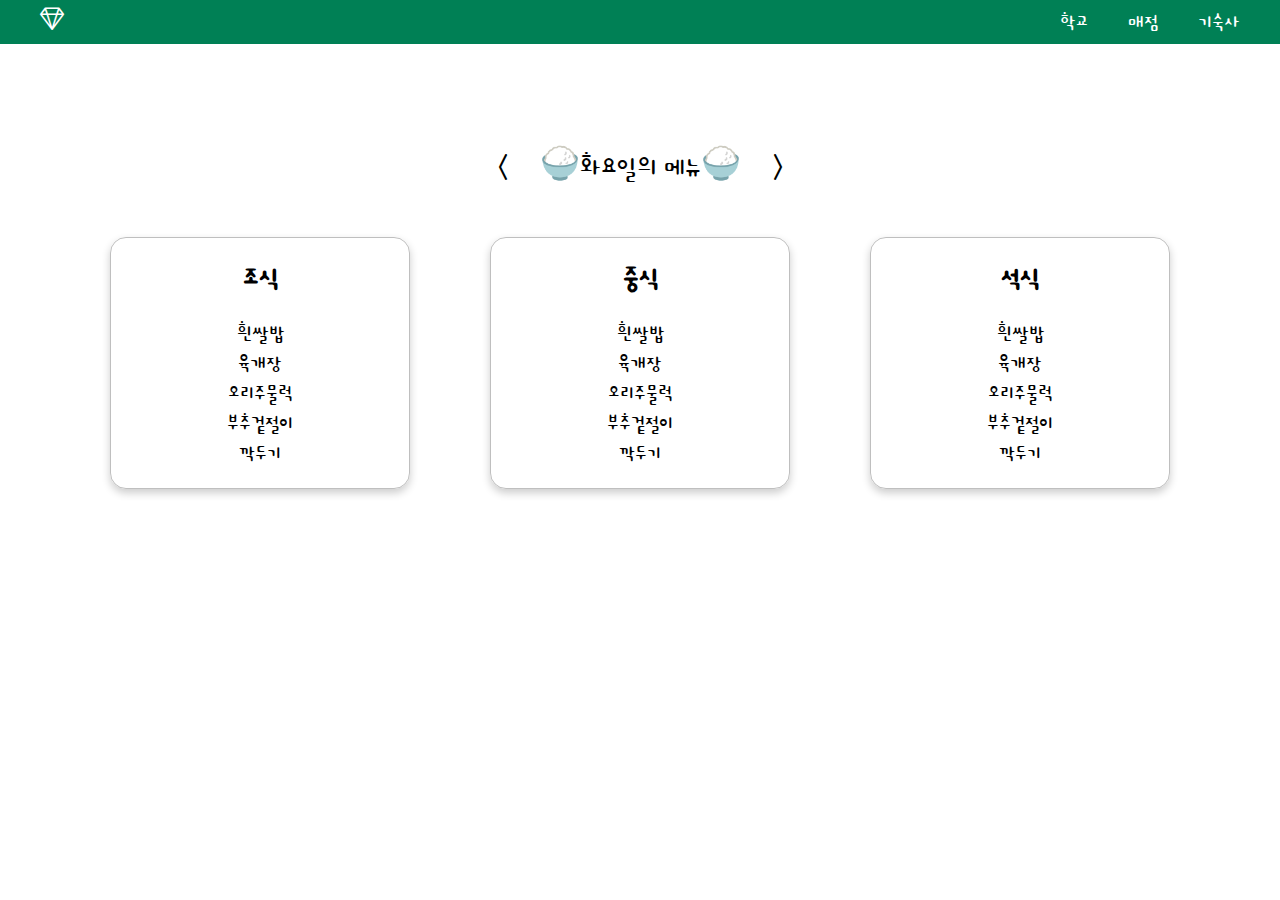
==== 240513_nav/index.html @ 40e3056d "school-food-title 표시하기, 이전/다음날 버튼 동작하기" ====
<!DOCTYPE html>
<html lang="en">
<head>
    <meta charset="UTF-8">
    <meta name="viewport" content="width=device-width, initial-scale=1.0">
    <title>navbar</title>
    <link rel="stylesheet" href="https://cdn.jsdelivr.net/npm/bootstrap-icons@1.11.3/font/bootstrap-icons.min.css">
    <link rel="stylesheet" href="css/reset.css">
    <link rel="stylesheet" href="css/nav.css">
    <link rel="stylesheet" href="css/school-food.css">
</head>
<body>
    <header>
        <nav class="nav container">
            <!-- 로고 -->
            <a href="/" class="nav-logo">
                <i class="bi bi-gem"></i>
            </a>

            <!-- 학교, 매점, 기숙사 -->
            <ul class="nav-list">
                <li class="nav-item"><a href="" class="nav-link">학교</a></li>
                <li class="nav-item"><a href="" class="nav-link">매점</a></li>
                <li class="nav-item"><a href="" class="nav-link">기숙사</a></li>
            </ul>
            <!-- 햄버거 메뉴 or 닫기 버튼 -->
            <div class="nav-toggle" id="nav-toggle">
                <i class="bi bi-list"></i>
                <!-- <i class="bi bi-x-lg"></i> -->
            </div>
        </nav>
    </header>
    <main id="school-food" class="container">
        <section class="button-container">
            <button class="btn prev-date" onclick="changeDate(-1)">
                <i class="bi bi-chevron-compact-left"></i>
            </button>
            <header class="school-food-title">🍚화요일의 메뉴🍚</header>
            <button class="btn next-date" onclick="changeDate(1)">
                <i class="bi bi-chevron-compact-right"></i>
            </button>
        </section>
        <section class="menu-container">
            <article class="school-food-menu">
                <h2 class="title">조식</h2>
                <ul class="menu breakfast">
                    <li class="menu-food">흰쌀밥</li>
                    <li class="menu-food">육개장</li>
                    <li class="menu-food">오리주물럭</li>
                    <li class="menu-food">부추겉절이</li>
                    <li class="menu-food">깍두기</li>
                </ul>
            </article>
            <article class="school-food-menu">
                <h2 class="title">중식</h2>
                <ul class="menu lunch">
                    <li class="menu-food">흰쌀밥</li>
                    <li class="menu-food">육개장</li>
                    <li class="menu-food">오리주물럭</li>
                    <li class="menu-food">부추겉절이</li>
                    <li class="menu-food">깍두기</li>
                </ul>
            </article>
            <article class="school-food-menu">
                <h2 class="title">석식</h2>
                <ul class="menu dinner">
                    <li class="menu-food">흰쌀밥</li>
                    <li class="menu-food">육개장</li>
                    <li class="menu-food">오리주물럭</li>
                    <li class="menu-food">부추겉절이</li>
                    <li class="menu-food">깍두기</li>
                </ul>
            </article>
        </section>
    </main>
    <!-- <img src="https://pbs.twimg.com/media/GNXO7Cxa0AADrrU?format=jpg&name=large" alt=""> -->
    <script src="js/nav.js"></script>
    <script src="js/school-food.js"></script>
</body>
</html>
---- 240513_nav/css/nav.css ----
@import url('https://fonts.googleapis.com/css2?family=Cute+Font&display=swap');

/* css Variables 변수 */
:root{
    /* color */
    --primary-color: hsl(160, 100%, 25%);       /* H: 컬러, S: 채도, L: 밝기 */
    --secondary-color: hsl(339, 77%, 59%);
    --third-color: hsl(160, 100%, 30%);
    --body-color: #fff;
    /* font */
    --body-font: "Cute Font", sans-serif;         /* 큐트폰트 문제시 고딕이 대신 나옴 */
    --h1-font-size: 2rem;                         /* 크롬 > 설정 > 글자 크기: 중간(기본값)일 때, 대문자 M의 너비(16px) = 1rem */
    --h2-font-size: 1.5rem;
    --h3-font-size: 1.25rem;
    --normal-font-size: 1rem;
    --small-font-size: 0.8rem;
    --smaller-font-size: 0.6rem;
    /* font weight */
    --font-thin: 200;
    --font-regular: 400;
    --font-bold: 700;
    /* z-index */
    --z-index: 100;
    /* nav */
    --nav-height: 44px;
}
body{
    background-color: var(--body-color);
    font-family: var(--body-font);
}
body>header{
    position: fixed;            /* 스크롤 해도 이 위치에 고정 */
    top: 0;
    right: 0;
    left: 0;
}
nav{
    height: var(--nav-height);
    background-color: var(--primary-color);
}
.nav.container{
    display: flex;      /* 기본값: 가로로 배치 */
    justify-content: space-between;     /* 메인축으로 양쪽정렬 */
    align-items: center;        /* 교차축으로 가운데 정렬 */
    padding: 0 40px;
    color: #fff;
    font-size: var(--h2-font-size);
}
.nav-list{
    display: flex;
    align-items: center;
    column-gap: 40px;
    transition: 0.4s ease-in-out;
}
.nav-logo{
    color: #fff;
}
.nav-link{
    color: #fff;
}
.nav-toggle{
    display: none;
}


/* mobile */
@media screen and (max-width: 600px) {
    .nav.container{
        padding: 0 20px;        /* shrink left/right padding 좌우 여백 좀 줄이자 */
    }
    .nav-list{
        position: absolute;     /* 위치를 다른 곳에 있게 해줌 */
        top: calc(var(--nav-height) - 144px);       /* calc(수치 연산자 수치) */
        right: 0;
        left: 0;
        flex-direction: column;
        background-color: hsla(200, 100%, 25%, 0.6);
        z-index: -1;    /* nav 뒤로 보내자 */
        backdrop-filter: blur(8px);     /* 뒷배경 뿌옇게 */
    }
    .nav-item{
        padding: 0.5rem 1rem;       /* 위/아래 = 8px 왼/오른 = 16px */
        border-bottom: 2px solid white;     /* 링크의 밑줄 */
        text-align: center;
        width: 100%;        /* 메뉴 아이템 너비를 넓히자 */
    }
    .nav-link{
        display: block;     /* 넓어진 메뉴 아이템 너비 다 차지하자 */
    }
    .nav-toggle{
        display: block;     /* 햄버거 메뉴 보이자 */
    }

    .show-menu{
        top:var(--nav-height);
    }
}
---- 240513_nav/css/school-food.css ----
#school-food{
    flex-direction: column;
    display: flex;
    align-items: center;
    margin-top: calc(var(--nav-height) + 100px);
}

.button-container{
    display: flex;
    align-items: flex-end;
    column-gap: 20px;
    font-size: var(--h1-font-size);
    margin-bottom: 50px;
}

.prev-date,
.next-date{
    font-size: var(--h1-font-size);
    background-color: transparent;      /* 배경색깔 투명화 */
    border: none;
    cursor: pointer;                    /* 마우스 포인터 */
}

.menu-container{
    width: 100%;
    padding: 0 100px;
    display: flex;
    flex-wrap: wrap;
    justify-content: center;
    column-gap: 80px;
    row-gap: 40px;
}

.school-food-menu{
    max-width: 300px;
    padding: 20px;
    flex: 1 0 200px;                /* grow = 여백 키워주기, shrink = 아이템 크기를 줄여주고 여백 키우기, basis = 두 개 값 비교 설정 -> 양수랑 0만 가능 */     
    border: 1px solid rgba(0, 0, 0, .25);       /* 테두리를 연하게 설정 */
    border-radius: 16px;
    box-shadow: 0 4px 8px 0 rgba(0, 0, 0, 0.2);         /* x축 y축 테두리 그림자 설정 insert는 안쪽 그림자도 설정 */
}

.school-food-menu > .title{
    margin-bottom: 20px;
    font-size: var(--h1-font-size);
    text-align: center;
}

.school-food-menu > .menu{
    font-size: var(--h2-font-size);
    text-align: center;
}

@media screen and (max-width: 960px){
    #school-food{
        margin-top: calc(var(--nav-height) + 40px);
    }

    .school-food-menu{
        min-width: 100%;
    }

    .menu{
        display: flex;
        flex-wrap: wrap;
        justify-content: space-between;
        max-width: 300px;
        margin: 0 auto;
    }

    .menu-food:nth-child(odd){           /* 홀수번째 자식 요소를 왼쪽으로 정렬 */
        text-align: left;
    }

    .menu-food:nth-child(even){          /* 짝수번째 자식 요소를 오른쪽으로 정렬 */
        text-align: right;
    }

    .menu-food{
        width: 50%;
    }
}
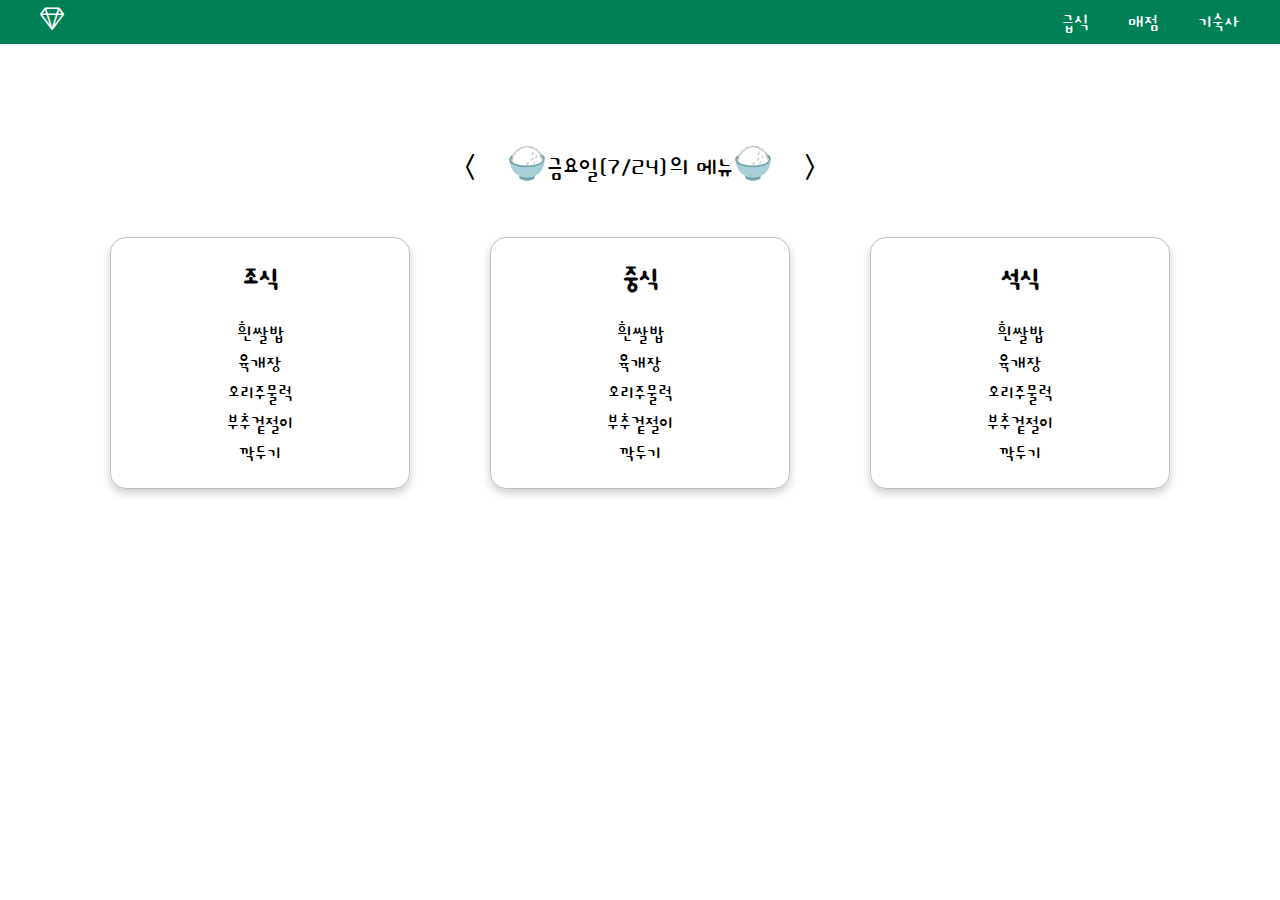
==== commit 3e3cdc5c: "html school-market, css school-market" ====
--- a/240513_nav/index.html
+++ b/240513_nav/index.html
@@ -19,9 +19,9 @@
 
             <!-- 학교, 매점, 기숙사 -->
             <ul class="nav-list">
-                <li class="nav-item"><a href="" class="nav-link">학교</a></li>
-                <li class="nav-item"><a href="" class="nav-link">매점</a></li>
-                <li class="nav-item"><a href="" class="nav-link">기숙사</a></li>
+                <li class="nav-item"><a href="index.html" class="nav-link">급식</a></li>
+                <li class="nav-item"><a href="school-market.html" class="nav-link">매점</a></li>
+                <li class="nav-item"><a href="dormitory.html" class="nav-link">기숙사</a></li>
             </ul>
             <!-- 햄버거 메뉴 or 닫기 버튼 -->
             <div class="nav-toggle" id="nav-toggle">
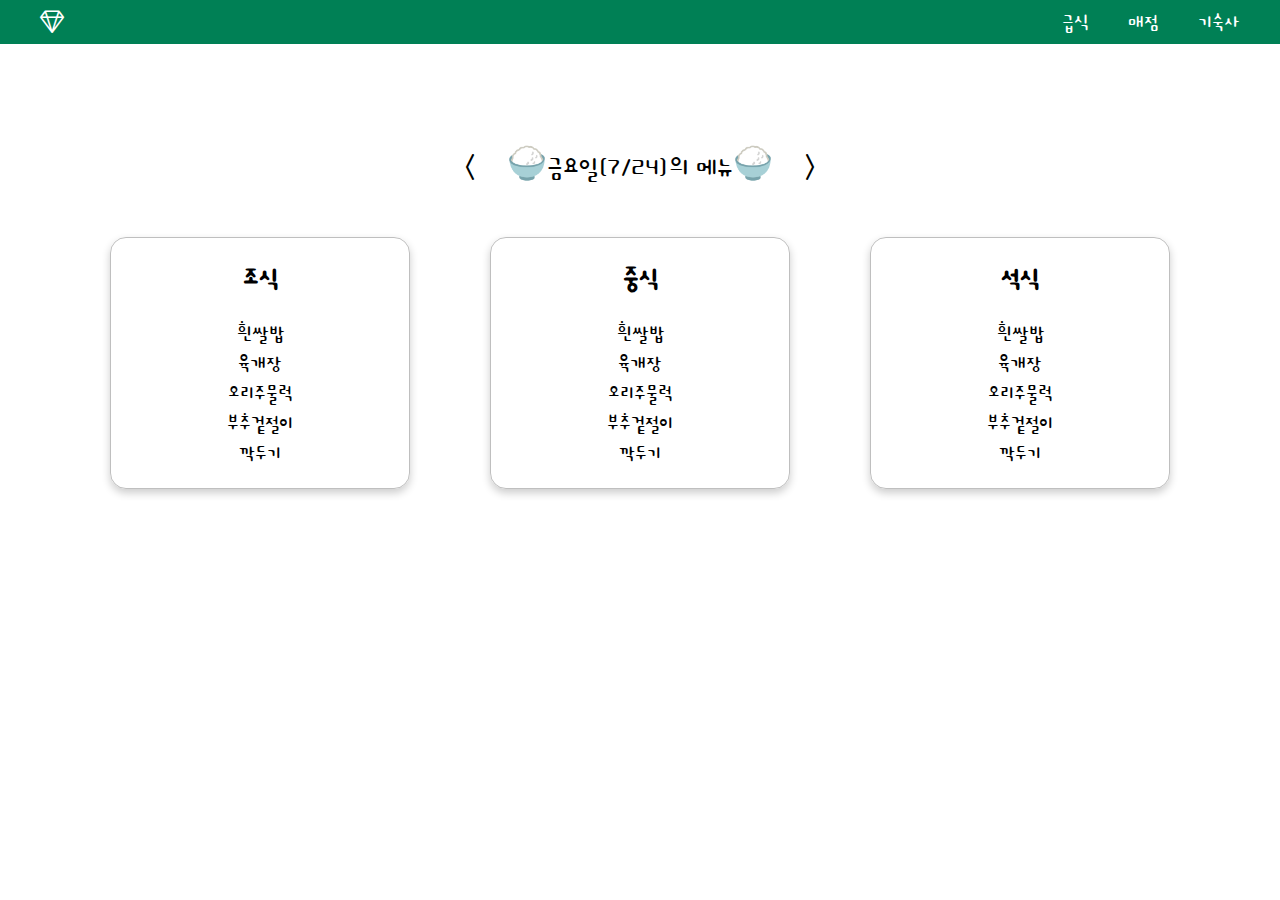
==== commit 97a75148: "웹 사이트 icon 변경" ====
--- a/240513_nav/index.html
+++ b/240513_nav/index.html
@@ -3,11 +3,13 @@
 <head>
     <meta charset="UTF-8">
     <meta name="viewport" content="width=device-width, initial-scale=1.0">
-    <title>navbar</title>
+    <title>School Market Dormitory</title>
     <link rel="stylesheet" href="https://cdn.jsdelivr.net/npm/bootstrap-icons@1.11.3/font/bootstrap-icons.min.css">
     <link rel="stylesheet" href="css/reset.css">
     <link rel="stylesheet" href="css/nav.css">
     <link rel="stylesheet" href="css/school-food.css">
+    <link rel="icon" type="image/png" href="images/icon.png">
+
 </head>
 <body>
     <header>
--- a/240513_nav/css/nav.css
+++ b/240513_nav/css/nav.css
@@ -33,6 +33,7 @@
     top: 0;
     right: 0;
     left: 0;
+    z-index: 10;                /* position 설정하면 가려지는데 그거 방지 */
 }
 nav{
     height: var(--nav-height);
@@ -54,6 +55,7 @@
 }
 .nav-logo{
     color: #fff;
+    margin-top: 6.5px;
 }
 .nav-link{
     color: #fff;
